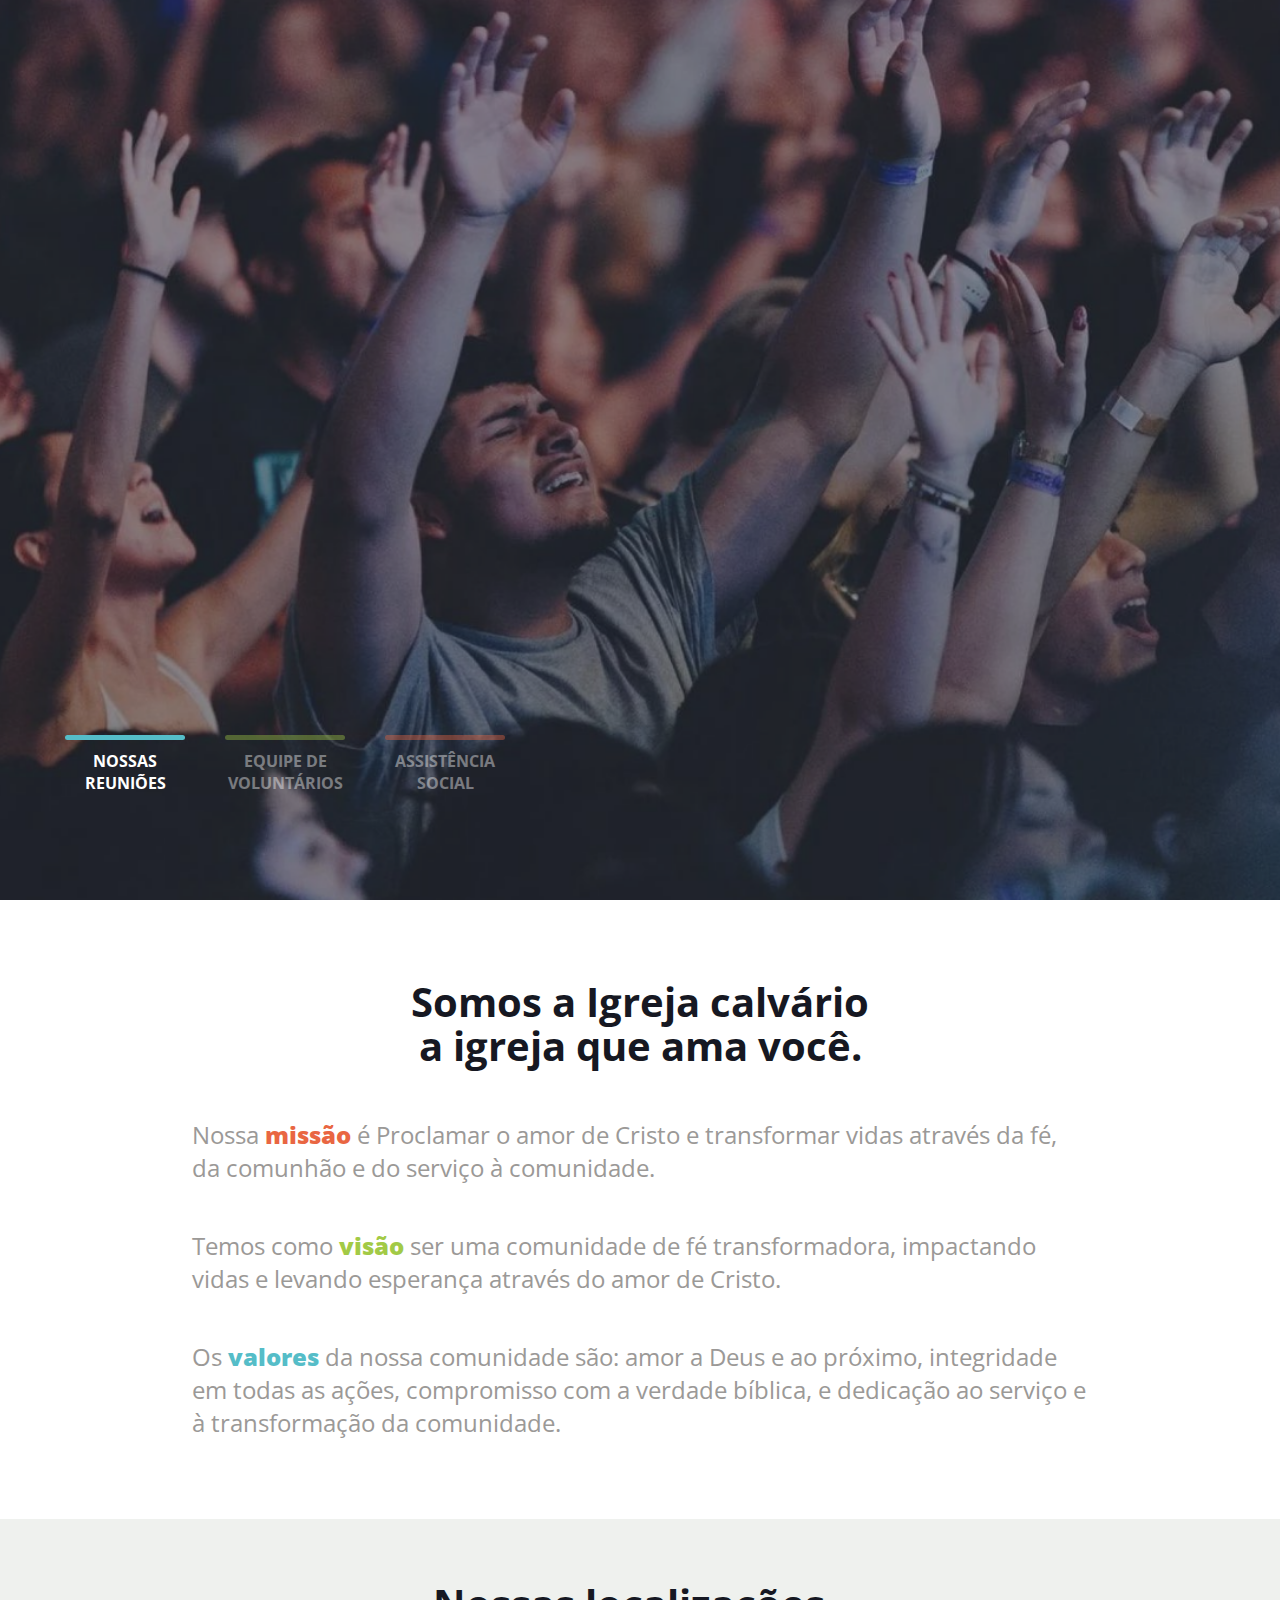
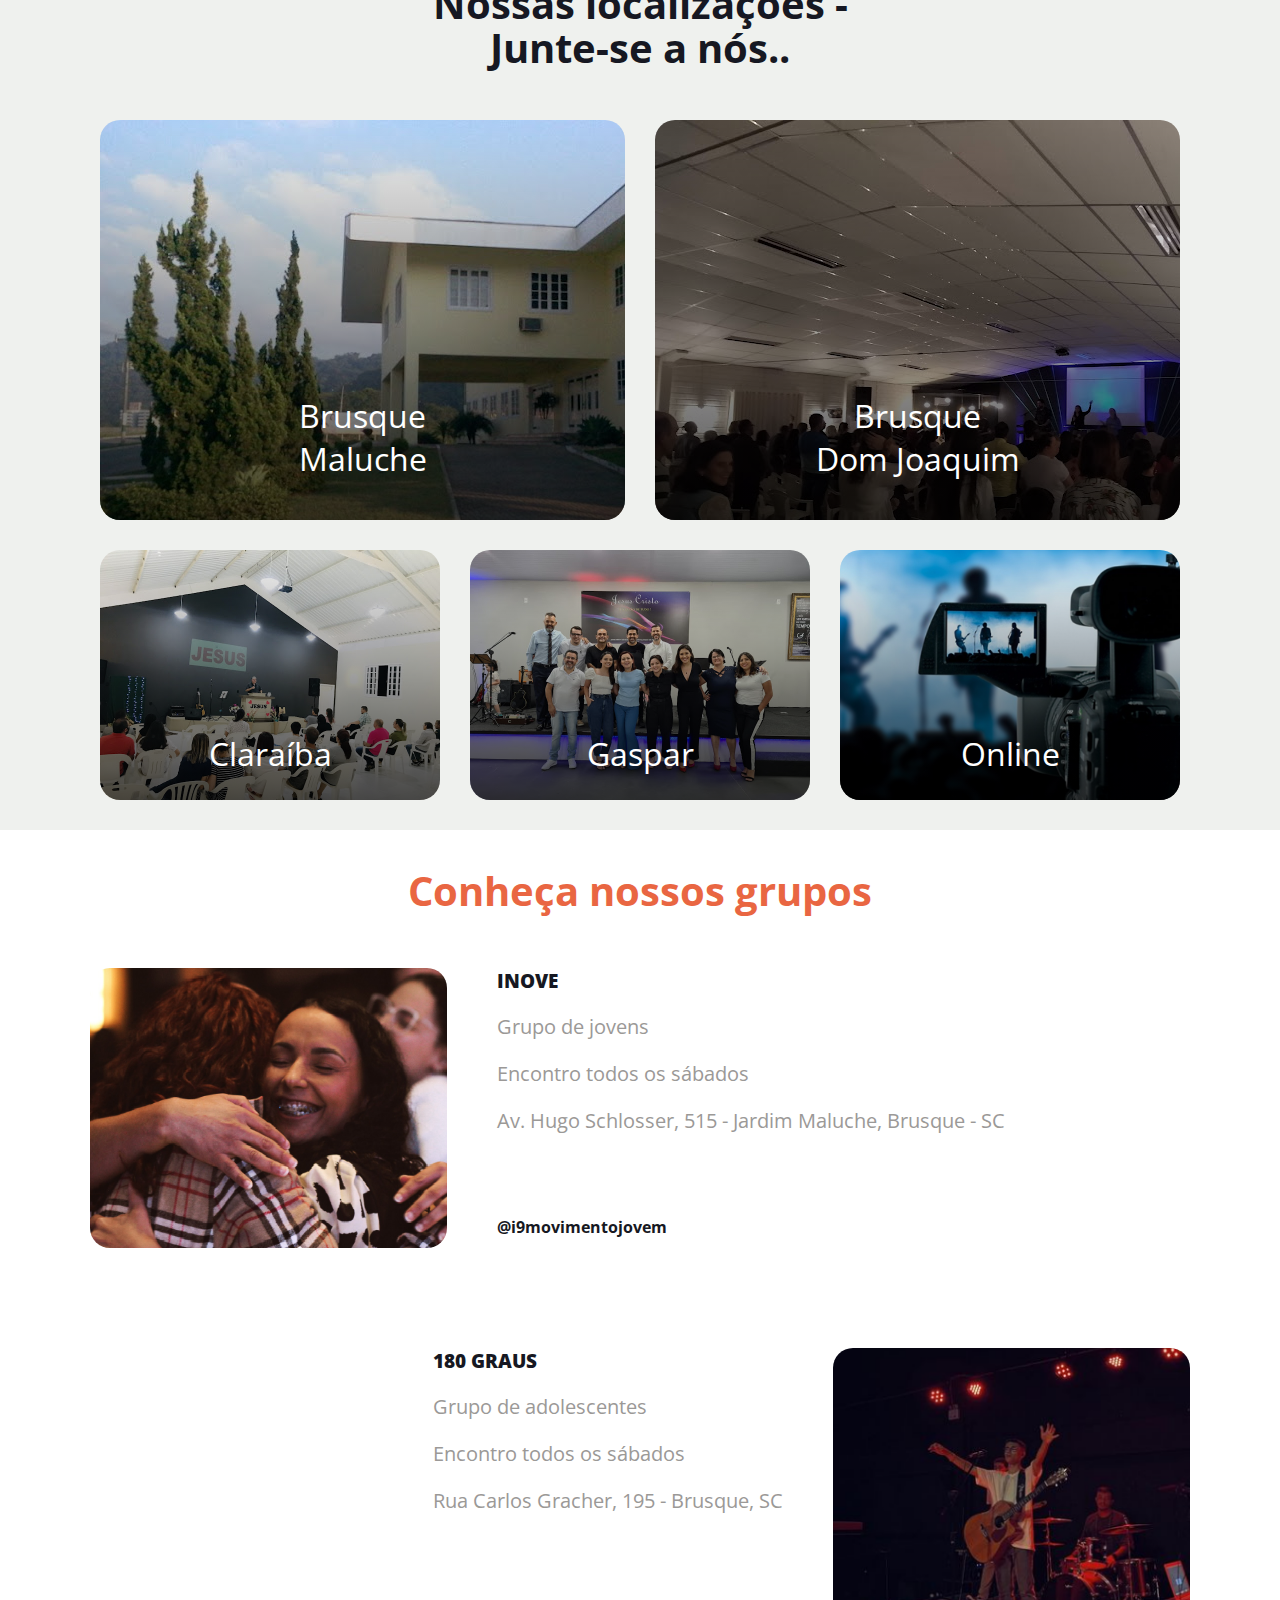
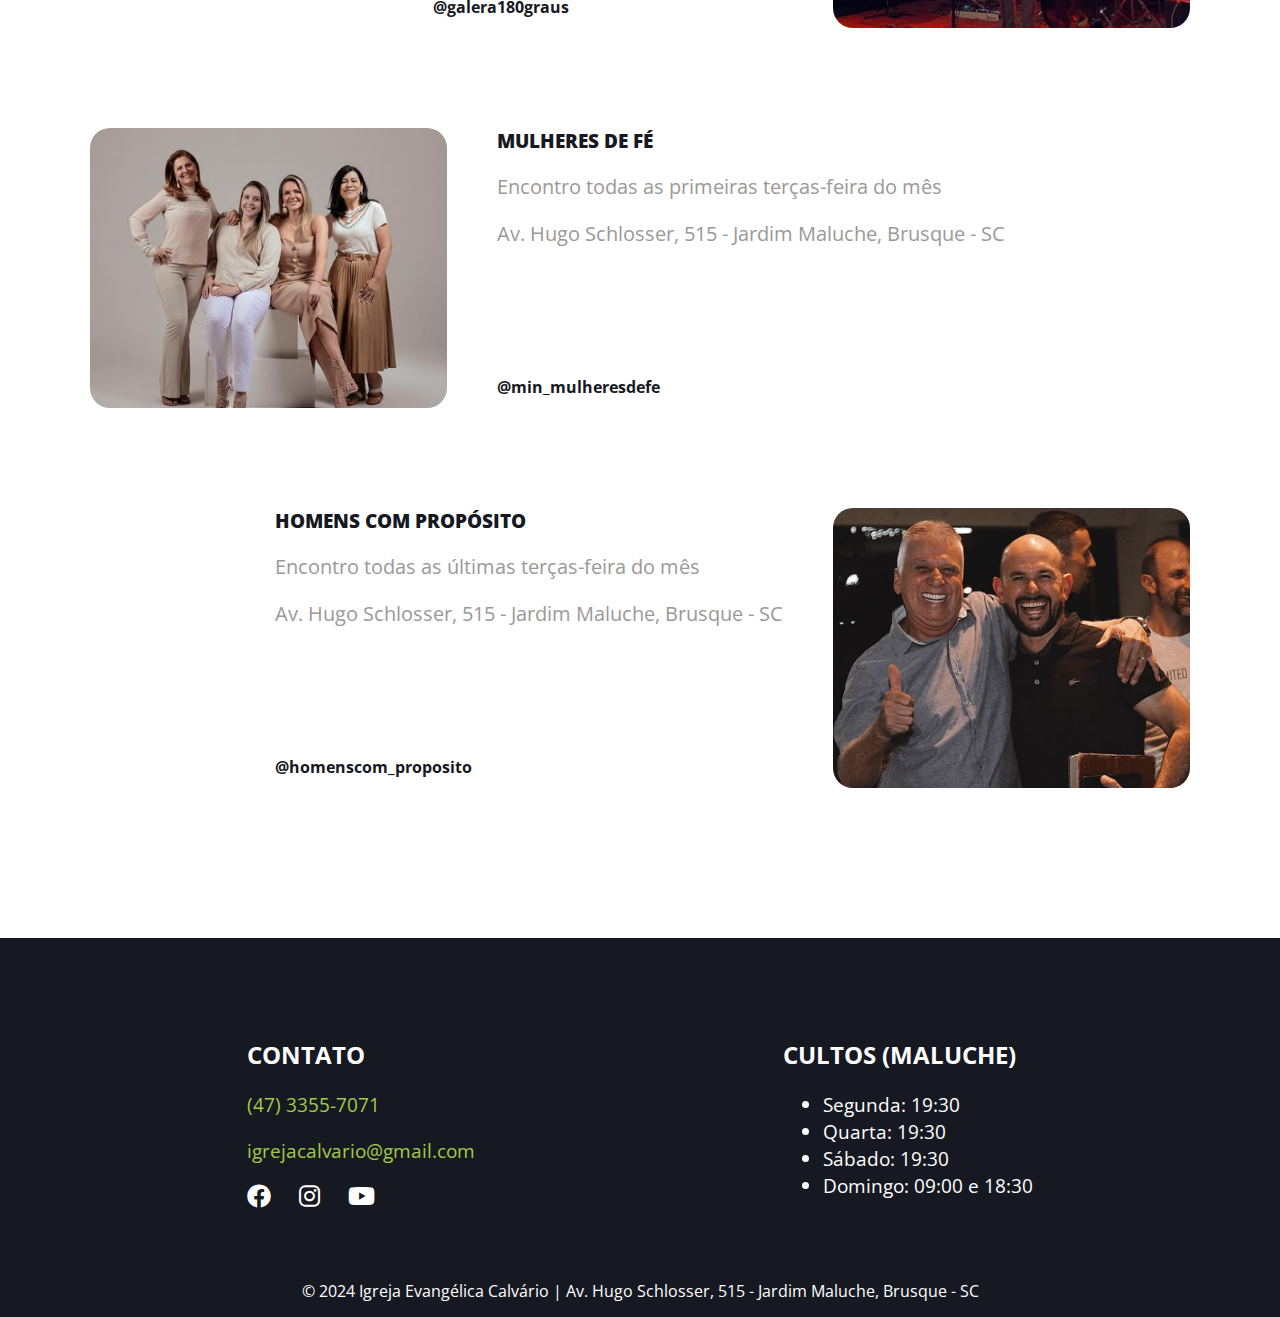
==== index.html @ d0a1f624 "first commit" ====
<!DOCTYPE html>
<html lang="pt-br">
<head>
    <meta charset="UTF-8">
    <meta name="viewport" content="width=device-width, initial-scale=1.0">
    <title>Igrja Calvário</title>

    <link rel="stylesheet" href="https://cdnjs.cloudflare.com/ajax/libs/font-awesome/6.0.0-beta3/css/all.min.css">

    <link rel="shortcut icon" href="./assets/images/logo-removebg-preview (1).png" type="image/x-icon">

    <link rel="preconnect" href="https://fonts.googleapis.com">
    <link rel="preconnect" href="https://fonts.gstatic.com" crossorigin>
    <link href="https://fonts.googleapis.com/css2?family=Open+Sans:ital,wght@0,300..800;1,300..800&display=swap" rel="stylesheet">

    <link rel="stylesheet" href="style.css">
</head>
<body onload="clickButtons()">
    <div class="carousel active">
        <header class="navbar">
            <a href="./index.html">
                <img src="./assets/images/logo-removebg-preview (1).png" alt="logo da igreja calvário">
            </a>

            <div>
                <a href="./give.html">CONTRIBUA</a>
                <a href="./involved.html">ENVOLVA-SE</a>
                <a href="./contact.html">CONTATO</a>
            </div>
        </header>

        
        <div class="list">
            <div id="slide1" class="item show active">
                <img src="./assets/images/banners/praising.png" alt="Pessas louvando a Deus">
                <div class="content">
                    <h1>Cultue conosco em uma de <br> nossas localizações</h1>
                    <div class="button blue">
                        <a href="#locations">NOSSOS CULTOS</a>
                    </div>
                </div>
            </div>
            <div id="slide2" class="item">
                <img src="./assets/images/banners/volunteers.png" alt="Voluntários da igreja orando antes de começar o culto">
                <div class="content">
                    <h1>Faça parte de nossa equipe <br> de volutários</h1>
                    <div class="button green">
                        <a href="./volunteers.html">VOLUTARIE-SE AGORA</a>
                    </div>
                </div>
            </div>
            <div id="slide3" class="item">
                <img src="./assets/images/banners/social-assistence.png" alt="Foto da assistência social da igreja calvário">
                <div class="content">
                    <h1>Nossa assistência social já <br> ajuda mais de 100 famílias </h1>
                    <div class="button orange">
                        <a href="">SAIBA COMO AJUDAR</a>
                    </div>
                </div>
            </div>
        </div>
        
        <div class="indicators">
            <div id="1" class="high-opacity">
                <div class="line blue"></div>
                <p>NOSSAS <br> REUNIÕES</p>
            </div>
            <div id="2" class="low-opacity">
                <div class="line green"></div>
                <p>EQUIPE DE <br> VOLUNTÁRIOS</p>
            </div>
            <div id="3" class="low-opacity">
                <div class="line orange"></div>
                <p>ASSISTÊNCIA <br> SOCIAL</p>
            </div>
        </div>
    </div>

    <section class="about">
        <h2>Somos a Igreja calvário <br> a igreja que ama você.</h2>

        <div>
            <p>
                Nossa <span class="orange-word">missão</span> é Proclamar o amor de Cristo e transformar vidas através da fé, da comunhão e do serviço à comunidade.
            </p>
            <p>
                Temos  como <span class="green-word">visão</span> ser uma comunidade de fé transformadora, impactando vidas e levando esperança através do amor de Cristo.
            </p>
            <p>
                Os <span class="blue-word">valores</span>  da nossa comunidade são: amor a Deus e ao próximo, integridade em todas as ações, compromisso com a verdade bíblica, e dedicação ao serviço e à transformação da comunidade.
            </p>
        </div>
    </section>

    <section id="locations" class="locations">
        <h2>Nossas localizações - <br> Junte-se a nós..</h2>

        
        <div class="big-images-container" onclick="goTo('./maluche.html')">
            <div class="maluche">
                <address>Brusque <br> Maluche</address>
            </div>
            <div class="dom">
                <address>Brusque <br> Dom Joaquim</address>
            </div>
        </div>

        <div class="little-images-container">
            <div class="claraiba">
                <address>Claraíba</address>
            </div>
            <div class="gaspar">
                <address>Gaspar</address>
            </div>
            <div class="online">
                <address>Online</address>
            </div>
        </div>
    </section>

    <section class="groups">
        <h2>Conheça nossos grupos</h2>

        <div class="item to-left">
            <img src="./assets/images/inove/hug.png" alt="jovens se abraçando">

            <div class="content">
                <h3>INOVE</h3>
                <p>Grupo de jovens</p>
                <p>Encontro todos os sábados</p>
                <p>Av. Hugo Schlosser, 515 - Jardim Maluche, Brusque - SC</p>
                <a href="https://www.instagram.com/i9movimentojovem/" target="_blank">@i9movimentojovem</a>
            </div>
        </div>

        <div class="item to-right">
            <div class="content">
                <h3>180 GRAUS</h3>
                <p>Grupo de adolescentes</p>
                <p>Encontro todos os sábados</p>
                <p>Rua Carlos Gracher, 195 - Brusque, SC</p>
                <a href="https://www.instagram.com/galera180graus/" target="_blank">@galera180graus</a>
            </div>
            <img style="object-position: center;" src="./assets/images/180/one.png" alt="jovens se abraçando">
        </div>

        <div class="item to-left">
            <img src="./assets/images/mulheres/one.png" alt="Mulheres reunidas">

            <div class="content">
                <h3>MULHERES DE FÉ</h3>
                <p>Encontro todas as primeiras terças-feira do mês</p>
                <p>Av. Hugo Schlosser, 515 - Jardim Maluche, Brusque - SC</p>
                <a href="https://www.instagram.com/min_mulheresdefe" target="_blank">@min_mulheresdefe</a>
            </div>
        </div>

        <div class="item to-right">
            <div class="content">
                <h3>HOMENS COM PROPÓSITO</h3>
                <p>Encontro todas as últimas terças-feira do mês</p>
                <p>Av. Hugo Schlosser, 515 - Jardim Maluche, Brusque - SC</p>
                <a href="https://www.instagram.com/homenscom_proposito" target="_blank">@homenscom_proposito</a>
            </div>
            <img  src="./assets/images/homens/one.png" alt="Homens se abraçando">
        </div>
    </section>

    <footer>
        <div class="content-container">
            <div class="contacts">
                <h2>CONTATO</h2>
                <P>(47) 3355-7071</P>
                <P>igrejacalvario@gmail.com</P>
                <div class="social-media">
                    <a href="https://www.facebook.com/igrejacalvario/" target="_blank">
                        <i class="fa-brands fa-facebook"></i>
                    </a>
                    <a href="https://www.instagram.com/igreja_calvario/" target="_blank">
                        <i class="fab fa-instagram"></i>
                    </a>
                    <a href="https://www.youtube.com/c/IECALV%C3%81RIO" target="_blank">
                        <i class="fa-brands fa-youtube"></i>
                    </a>
                </div>
            </div>
            <div class="meetings">
                <h2>CULTOS (MALUCHE)</h2>
                <ul>
                    <li>Segunda: 19:30</li>
                    <li>Quarta: 19:30</li>
                    <li>Sábado: 19:30</li>
                    <li>Domingo: 09:00 e 18:30</li>
                </ul>
            </div>
        </div>

        <p class="copy">&copy; 2024 Igreja Evangélica Calvário | Av. Hugo Schlosser, 515 - Jardim Maluche, Brusque - SC</p>
    </footer>

    <script src="script.js"></script>
</body>
</html>
---- style.css ----
body {
    margin: 0px;
    padding: 0px;
    font-family: "Open Sans", sans-serif;
}

html {
    scroll-behavior: smooth;
}

/* Carousel */
.carousel {
    width: 100%;
    height: 100vh;
}

.carousel .list {
    display: flex;
    transition: transform 0.3s ease;
}

.carousel .list .item {
    position: absolute;
    width: 100%;
    height: 100vh;
    box-sizing: border-box;
}

.carousel .list .item h1 {
    font-size: 3rem;
    opacity: 0;
    margin-bottom: 10px;
}
.carousel .list .item .button {
    opacity: 0;
}

.carousel .list .item img{
    width: 100%;
    object-fit: cover;
    height: 100vh;
    opacity: 0.3;
    transition: opacity 800ms;
}
.carousel .list .item.active img {
    opacity: 1;
}

.carousel .list .item .content {
    position: absolute;
    top: 30%;
    width:max-content;
    margin-left: 65px;
    color: #fff;
}

.active h1 {
    transform: translateY(50px);
    opacity: 0;
    animation: showContent 0.5s 0.5s linear 1 forwards;
}
.active .button {
    opacity: 0;
    transform: translateY(50px);
    animation: showContent 0.5s 0.8s linear 1 forwards;
}
@keyframes showContent {
    to {
        opacity: 1;
        transform: translateY(0);
    }
}

.carousel .list .item .button {
    width: fit-content;
    border-radius: 15px;
}
.carousel .list .item .button.blue:hover{
    background-color: #55bcc89d;
}
.carousel .list .item .button.green:hover{
    background-color: #a2ca46c2;
}
.carousel .list .item .button.orange:hover{
    background-color: #e96642be;
}

.carousel .list .item .button a {
    color: #fff;
    text-decoration: none;
    height: 100%;
    display: flex;
    align-items: center;
    justify-content: center;
    font-size: 1rem;
    font-weight: bold;
    padding: 20px 50px;
}

.carousel .navbar, .basic-header .navbar {
    position: absolute;
    z-index: 100;
    display: flex;
    align-items: center;
    justify-content: space-between;
    width: 100%;
    transform: translateY(-10px);
    opacity: 0;
    animation: navDown 0.3s 0.8s linear 1 forwards;
}
@keyframes navDown {
    to {
        transform: translateY(0);
        opacity: 1;
    }
}

.carousel .navbar a, .basic-header .navbar a {
    color: white;
    text-decoration: none;
    margin-right: 90px;
    font-weight: 800;
    transition: color 0.3s ease;
}
.carousel .navbar a:hover, .basic-header .navbar a:hover {
    color: #e96642;
}

.carousel .navbar img, .basic-header .navbar img {
    width: 140px;
    margin-left: 60px;
}

/* Indicators */

.indicators {
    position: absolute;
    bottom: 10%;
    display: flex;
    margin-left: 65px;
    z-index: 100;
}

.indicators > div {
    margin-right: 40px;
    text-align: center;
    cursor: pointer;
}
.indicators > div:hover {
    opacity: 1;
}

.indicators p {
    color: #fff;
    margin-top: 10px;
    font-weight: bold;
}

.indicators .line {
    width: 120px;
    height: 5px;
    border-radius: 15px;
}

/* Details */
.blue {
    background-color: #55bdc8;
    transition: background-color 0.3s ease;
}
.green {
    background-color: #a2ca46;
    transition: background-color 0.3s ease;
}
.orange {
    background-color: #e96642;
    transition: background-color 0.3s ease;
}

.blue-word {
    color: #55bdc8;
}
.green-word {
    color: #a2ca46;
}
.orange-word {
    color: #e96642;
}

.show {
    position: absolute;
    z-index: 90;
}

.low-opacity {
    opacity: 0.4;
    transition: opacity 0.3s ease;
}
.high-opacity {
    opacity: 1;
}

/* About */

.about {
    width: 70%;
    margin: 80px auto;
}

.about h2 {
    text-align: center;
    font-size: 2.5rem;
    line-height: 1.1;
    animation: appear linear 1 forwards;
    animation-duration: 0.8s;
    animation-timeline: view();
    animation-range: entry 0% cover 30%;
    margin-bottom: 50px;
    color: #161822;
}

.about > div {
    animation: appear linear;
    animation-timeline: view();
    animation-range: entry 0% cover 20%; 
    animation-duration: 0.8;
}

.about p {
    font-size: 1.5rem;
    margin-bottom: 45px;
    animation: appear linear;
    animation-duration: 0.8s;
    animation-timeline: view();
    animation-range: entry 0% cover 20%; 
    color: #9b9997;
}

.about span {
    font-weight: 800;
}

@keyframes appear {
    from {
        transform: translateY(150px);
        opacity: 0.5;
    }

    to {
        transform: translateY(0);
        opacity: 1;
    }
}



/* Locations */ 
.locations {
    background-color: #eff1ee;
    padding: 30px 100px;
}

.locations > div > div {
    position: relative;
    cursor: pointer;
}

.locations > div > div::before {
    content: '';
    position: absolute;
    top: 0;
    left: 0;
    width: 100%;
    height: 100%;
    background: linear-gradient(to top, rgba(0, 0, 0, 0.7), rgba(0, 0, 0, 0)); /* Sombra forte embaixo, diminuindo para cima */
    z-index: 1; /* Coloca a sombra acima da imagem de fundo */
    pointer-events: none; /* Permite interações com os elementos abaixo */
    border-radius: 20px;
}

.locations > div > div:hover::before {
    background: linear-gradient(to top, rgba(0, 0, 0, 0.74), rgba(0, 0, 0, 0.329));
}

.locations address {
    position: absolute;
    bottom: 10%;
    color: #fff;
    font-size: 2rem;
    text-align: center;
    font-family: "Open Sans", sans-serif;
    font-style: normal;
    width: 100%;
    z-index: 2;
}

.locations h2 {
    text-align: center;
    font-size: 2.5rem;
    line-height: 1.1;
    animation: appearLocations 1s linear 1 forwards; /* Aumentando a duração e usando ease-in-out */
    animation-timeline: view();
    animation-range: entry 0% cover 50%;
    margin-bottom: 50px;
    color: #161822;
}
@keyframes appearLocations {
    from {
        opacity: 0;
        transform: scale(0) translateY(150px);
    }
    to {
        opacity: 1;
        transform: scale(1) translateY(0);
    }
}

.locations .big-images-container {
    display: flex;
    gap: 30px;
    animation: appearLocations 1s linear 1 forwards; /* Aumentando a duração e usando ease-in-out */
    animation-timeline: view();
    animation-range: entry 0% cover 40%;
}
.locations .big-images-container .maluche {
    background-image: url('./assets/images/igrejas/maluche.jpg');
    height: 400px;
    width: 50%;
    border-radius: 20px;
}
.locations .big-images-container .dom {
    background-image: url('./assets/images/igrejas/dom-joaquim.jpg');
    height: 400px;
    width: 50%;
    border-radius: 20px;
}

.locations .little-images-container {
    display: flex;
    margin-top: 30px;
    gap: 30px;
    animation: appearLocations 5s cubic-bezier(0.65, 0, 0.35, 1) 1 forwards; /* Aumentando a duração e usando ease-in-out */
    animation-timeline: view();
    animation-range: entry 0% cover 20%;
}
.locations .little-images-container .claraiba {
    background-image: url('./assets/images/igrejas/claraiba.jpeg');
    height: 250px;
    width: 33%;
    background-position: top center; /* Alinha a imagem ao topo e ao centro horizontalmente */
    background-size: cover;
    border-radius: 20px;
}
.locations .little-images-container .gaspar {
    background-image: url('./assets/images/igrejas/gaspar.jpg');
    height: 250px;
    width: 33%;
    background-position: top center; /* Alinha a imagem ao topo e ao centro horizontalmente */
    background-size: cover;
    border-radius: 20px;
}
.locations .little-images-container .online {
    background-image: url('./assets/images/igrejas/online.png');
    height: 250px;
    width: 33%;
    background-position: top center; /* Alinha a imagem ao topo e ao centro horizontalmente */
    background-size: cover;
    border-radius: 20px;
}

/* Groups */
.groups {
    padding-bottom: 50px;
}

.groups h2 {
    text-align: center;
    font-size: 2.5rem;
    animation: appearLocations 1s linear 1 forwards; /* Aumentando a duração e usando ease-in-out */
    animation-timeline: view();
    animation-range: entry 0% cover 5%;
    margin-bottom: 50px;
    color: #e96642;
}

.groups .item {
    display: flex;
    gap: 50px;
    position: relative;
    margin-bottom: 100px;
}

.groups .item img {
    width: 30%;
    object-fit: cover;
    object-position: top;
    height: 280px;
    border-radius: 20px;
}

.groups .item h3 {
    font-weight: 800;
    margin-top: 0px;
    color: #161822;
}

.groups .item a {
    color: #161822;
    text-decoration: none;
    font-weight: bold;
    position: absolute;
    bottom: 10px;
}

.groups p {
    font-size: 20px;
    color: #9b9997;
}

.to-left {
    justify-content: start;
    padding-left: 7%;
    animation: fromTheLeft 1s ease-in-out 1 forwards; /* Aumentando a duração e usando ease-in-out */
    animation-timeline: view();
    animation-range: entry 0% cover 25%;
}
@keyframes fromTheLeft {
    from {
        transform: translateX(-500px);
        opacity: 0;
    }
    to {
        transform: translateX(0);
        opacity: 1;
    }
}

.to-right {
    justify-content: end;
    padding-right: 7%;
    animation: fromTheRight 1s ease-in-out 1 forwards; /* Aumentando a duração e usando ease-in-out */
    animation-timeline: view();
    animation-range: entry 0% cover 25%;
}
@keyframes fromTheRight {
    from {
        opacity: 0;
        transform: translateX(500px);
    }
    to {
        opacity: 1;
        transform: translateX(0);
    }
}

/* Footer */
footer {
    background-color: #161822;
    color: #fff;  
    margin-bottom: 0px;
    padding-top: 80px;
    padding-bottom: 80px;
}

footer a {
    text-decoration: none;
}

footer .content-container p, footer li {
    font-size: 1.2rem;
}

footer .content-container .contacts p {
    color: #a2ca46;
}

footer .copy {
    margin: 0px;
    text-align: center;
    transform: translateY(65px);
}

footer .content-container {
    display: flex;
    width: 80%;
    margin: auto;
    gap: 30%;
    justify-content: center;
}

footer .content-container i {
    color: #fff;
    font-size: 24px;
    margin-right: 24px;
}

/* Give */
.give-header {
    background-image: url('./assets/images/fundos/give.png');
    background-size: cover; /* Comportamento semelhante ao object-fit: cover */
    background-position: center; /* Centraliza a imagem */
    background-repeat: no-repeat; /* Evita a repetição da imagem */
    height: 98vh; 
    position: relative;
    opacity: 0.8;
    animation: growOpacity 1s ease-in-out 1 forwards;
}

@keyframes growOpacity {
    to {
        opacity: 1;
    }
}

.basic-header p {
    /*position: absolute;
    top: 35%;*/
    color: #fff;
    width: 60%;
    /*text-align: center;*/
    font-size: 1.8rem;
    /*left: 50%;*/
    /*transform: translate(-50%, 50px); */
    line-height: 2.5rem;
    /*opacity: 0;
    animation: showContentGive 0.5s 0.5s linear 1 forwards;*/
    margin-top: 0px;
}
@keyframes showContentGive {
    to {
        opacity: 1;
        transform: translate(-50%, 0); /* Assegura que o translateX permaneça consistente */
    }
}

.basic-header h1 {
    /*position: absolute;*/
    /*bottom: 5%;*/
    color: #fff;
    /*left: 5%;*/
    font-size: 2rem;
    letter-spacing: 5px;
}

.basic-header .content a {
    text-decoration: none;
}

.basic-header .content {
    position: absolute;
    bottom: 5%;
    left: 5%;
    text-decoration: none;
    transform: translateY(50px);
    opacity: 0;
    animation: showContent 0.5s 0.5s linear 1 forwards;
}

/* Contribuition */
.contribuition h2,
.main-involved h2{
    text-align: center;
    font-size: 2.5rem;
    line-height: 1.1;
    animation: appearLocations 1s linear 1 forwards; /* Aumentando a duração e usando ease-in-out */
    animation-timeline: view();
    animation-range: entry 0% cover 30%;
    margin-bottom: 50px;
    color: #161822;
}

.contribuition > p {
    font-size: 1.4rem;
    animation: appearLocations 1s linear 1 forwards; /* Aumentando a duração e usando ease-in-out */
    animation-timeline: view();
    animation-range: entry 0% cover 20%;
    color: #9b9997;
    width: 80%;
    margin: 20px auto;
}

.pix-container {
    display: flex;
    align-items: start;
    height: max-content;
    justify-content: center;
    gap: 40px;
    margin-bottom: 5%;
    margin-top: 5%;
    color: #161822;
    animation: appearLocations 1s linear 1 forwards; /* Aumentando a duração e usando ease-in-out */
    animation-timeline: view();
    animation-range: entry 0% cover 20%;
}

.pix-container h3 {
    margin-top: 0px;
    font-size: 2rem;
}

.pix-container img {
    width: 300px;
    height: 300px;
}

.pix-container p {
    font-size: 1.3rem;
}

/* Involved */
.involved-header {
    background-image: url('./assets/images/fundos/involved.png');
    background-size: cover; /* Comportamento semelhante ao object-fit: cover */
    background-position: center; /* Centraliza a imagem */
    background-repeat: no-repeat; /* Evita a repetição da imagem */
    height: 98vh; 
    position: relative;
    animation: growOpacity 1s ease-in-out 1 forwards;
}

/* Involved */
.main-involved {
    background-color: #fff;
    padding-bottom: 60px;
}

.main-involved > p {
    font-size: 1.4rem;
    animation: appearLocations 1s linear 1 forwards; /* Aumentando a duração e usando ease-in-out */
    animation-timeline: view();
    animation-range: entry 0% cover 20%;
    color: #9b9997;
    width: 80%;
    margin: 0px auto 60px auto;
    text-align: center;
}

.main-involved .cards-container {
    display: flex;
    gap: 30px;
    justify-content: center;
    margin-bottom: 30px;
    height: 270px;
}

.main-involved .cards-container .card {
    background-color: #eff1ee;
    width: 300px;
    border-radius: 20px;
    box-shadow: 10px 10px 15px 0 rgba(0, 0, 0, 0.3);
    transition: transform 0.3s ease-in-out;
    height: 100%;
}
.main-involved .cards-container .card:hover {
    transform: translateY(-15px);
}

.main-involved .cards-container img {
    width: 100%;
    height: 150px;
    object-fit: cover;
    border-top-left-radius: 20px;
    border-top-right-radius: 20px;
}

.main-involved .cards-container .card h3,
.main-involved .cards-container .card p {
    padding-left: 20px;
    color: #161822;
}

/* Contato */
.contact-header {
    background-image: url('./assets/images/fundos/atendimento.png');
    background-size: cover; /* Comportamento semelhante ao object-fit: cover */
    background-position: center; /* Centraliza a imagem */
    background-repeat: no-repeat; /* Evita a repetição da imagem */
    height: 98vh; 
    position: relative;
    animation: growOpacity 1s ease-in-out 1 forwards;
}

.contact-informations {
    margin-left: 5%;
    padding-top: 60px;
    padding-bottom: 60px;
}

.contact-informations h2{
    font-size: 2.5rem;
    line-height: 1.1;
    margin-bottom: 50px;
    color: #161822;
}
.contact-informations p {
    color: #9b9997;
    font-weight: 600;
    font-size: 1.3rem;
}

.contact-p {
    position: absolute;
}

/* Volunteers */
.volunteers-header {
    background-image: url('./assets/images/fundos/voluntarios.png');
    background-size: cover; /* Comportamento semelhante ao object-fit: cover */
    background-position: center; /* Centraliza a imagem */
    background-repeat: no-repeat; /* Evita a repetição da imagem */
    height: 98vh; 
    position: relative;
    animation: growOpacity 1s ease-in-out 1 forwards;
}

#volunteers {
    padding-left: 10%;
}

#volunteers h2{
    font-size: 2.5rem;
    line-height: 1.1;
    margin-bottom: 10px;
    color: #161822;
}
#volunteers a {
    width: 200px;
}
#volunteers h3 {
    color: #e96642;
    margin-bottom: 0px;
    font-size: 1.6rem;
    transition: color 0.3s ease;
    width: max-content;
}
#volunteers h3:hover {
    color: #e9664298;
}

#volunteers a {
    text-decoration: none;
}

#volunteers p {
    color: #9b9997;
    font-weight: 600;
    font-size: 1.2rem;
}

#volunteers > p {
    margin-top: 5px;
    margin-bottom: 5px;
}

#volunteers ul p {
    margin-top: 5px;
}

#volunteers ul {
    padding-left: 0px;
    width: 70%;
    margin-top: 40px;
}

#volunteers li {
    list-style: none;
    margin-bottom: 40px;
}

#volunteer-informations {
    background-color: #161822;
    color: #fff;
    padding: 2% 10%;
    margin-bottom: 2px;
}
#volunteer-informations .item  {
    display: flex;
    flex-direction: column;
    margin-bottom: 30px;
}
#volunteer-informations label {
    font-size: 1.5rem;
}
#volunteer-informations input, select {
    width: 500px;
    box-sizing: border-box;
    height: 30px;
    font-size: 1.2rem;
    padding: 5px;
    border-radius: 10px;
    border: none;
    margin-top: 5px;
}
#volunteer-informations h2 {
    font-size: 2rem;
}

#volunteer-informations button {
    background-color: #e96642;
    color: #fff;
    padding: 10px 40px;
    border: none;
    border-radius: 20px;
    font-size: 1rem;
}
#volunteer-informations button:hover {
    background-color: #ebc7bc;
    color: #161822;
}

/* Maluche */
.maluche-header {
    background-image: url('./assets/images/fundos/maluchebg.png');
    background-size: cover; /* Comportamento semelhante ao object-fit: cover */
    background-position: center; /* Centraliza a imagem */
    background-repeat: no-repeat; /* Evita a repetição da imagem */
    height: 98vh; 
    position: relative;
    animation: growOpacity 1s ease-in-out 1 forwards;
}

.schedule {
    padding-bottom: 50px;
}

.schedule h2, .history h2 {
    font-size: 2.5rem;
    margin-bottom: 10px;
    color: #161822;
    text-align: center;
}

.schedules-container {
    display: flex;
    justify-content: center;
    gap: 160px;
}

.schedules-container h3 {
    font-size: 2rem;
    color: #161822;
}

.schedules-container p, .history p {
    color: #9b9997;
    font-weight: 600;
    font-size: 1.2rem;
}

.history {
    padding: 40px 20%;
}

/* Pastor */
.pastor {
    background-color: #161822;
    padding: 40px 10%;
}

.pastor h2 {
    color: #e96642;
    font-size: 2.3rem;
}

.pastor p {
    color: #fff;
    width: 40%;
    font-size: 1.9rem;
}

.pastor .content {
    display: flex;
    justify-content: space-between;
    align-items: center;
}

.pastor .content img {
    width: 30%;
    height: 380px;
    object-fit: cover;
    border-radius: 20px;
    object-position: top;
}
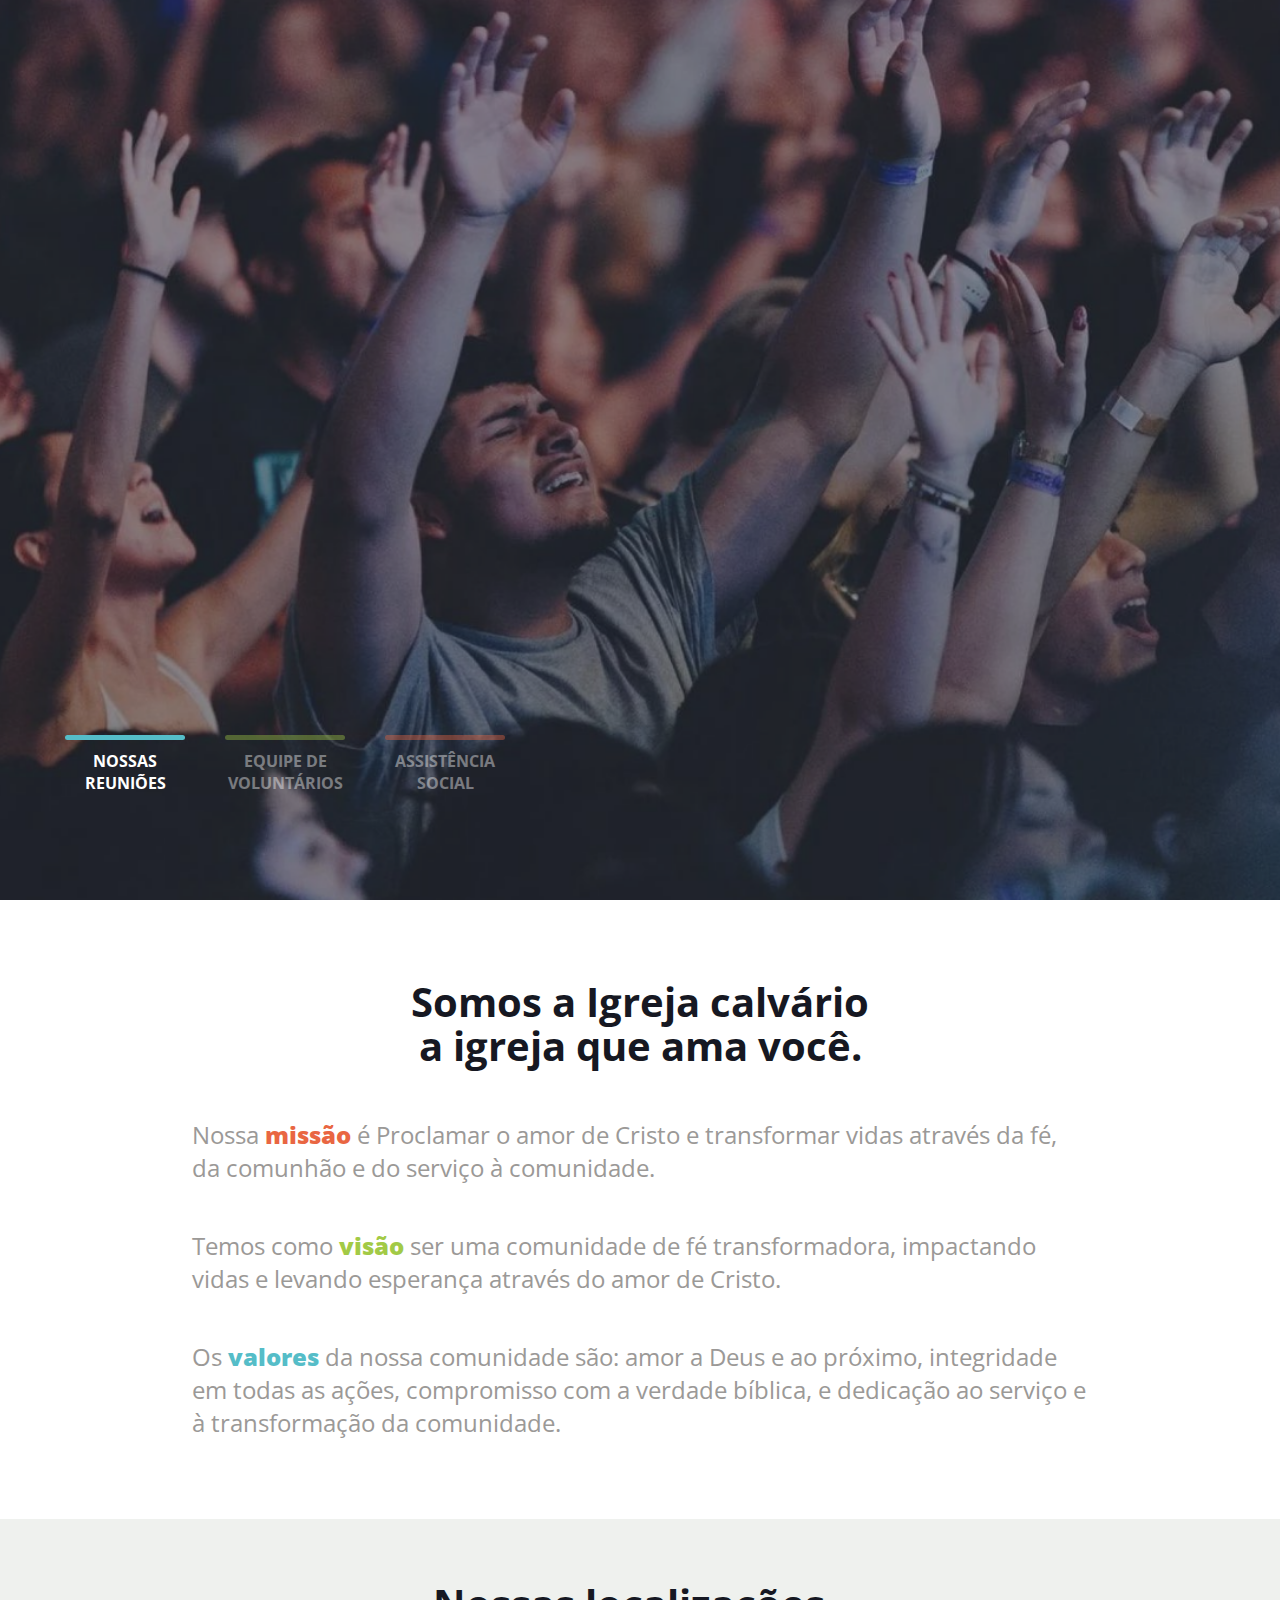
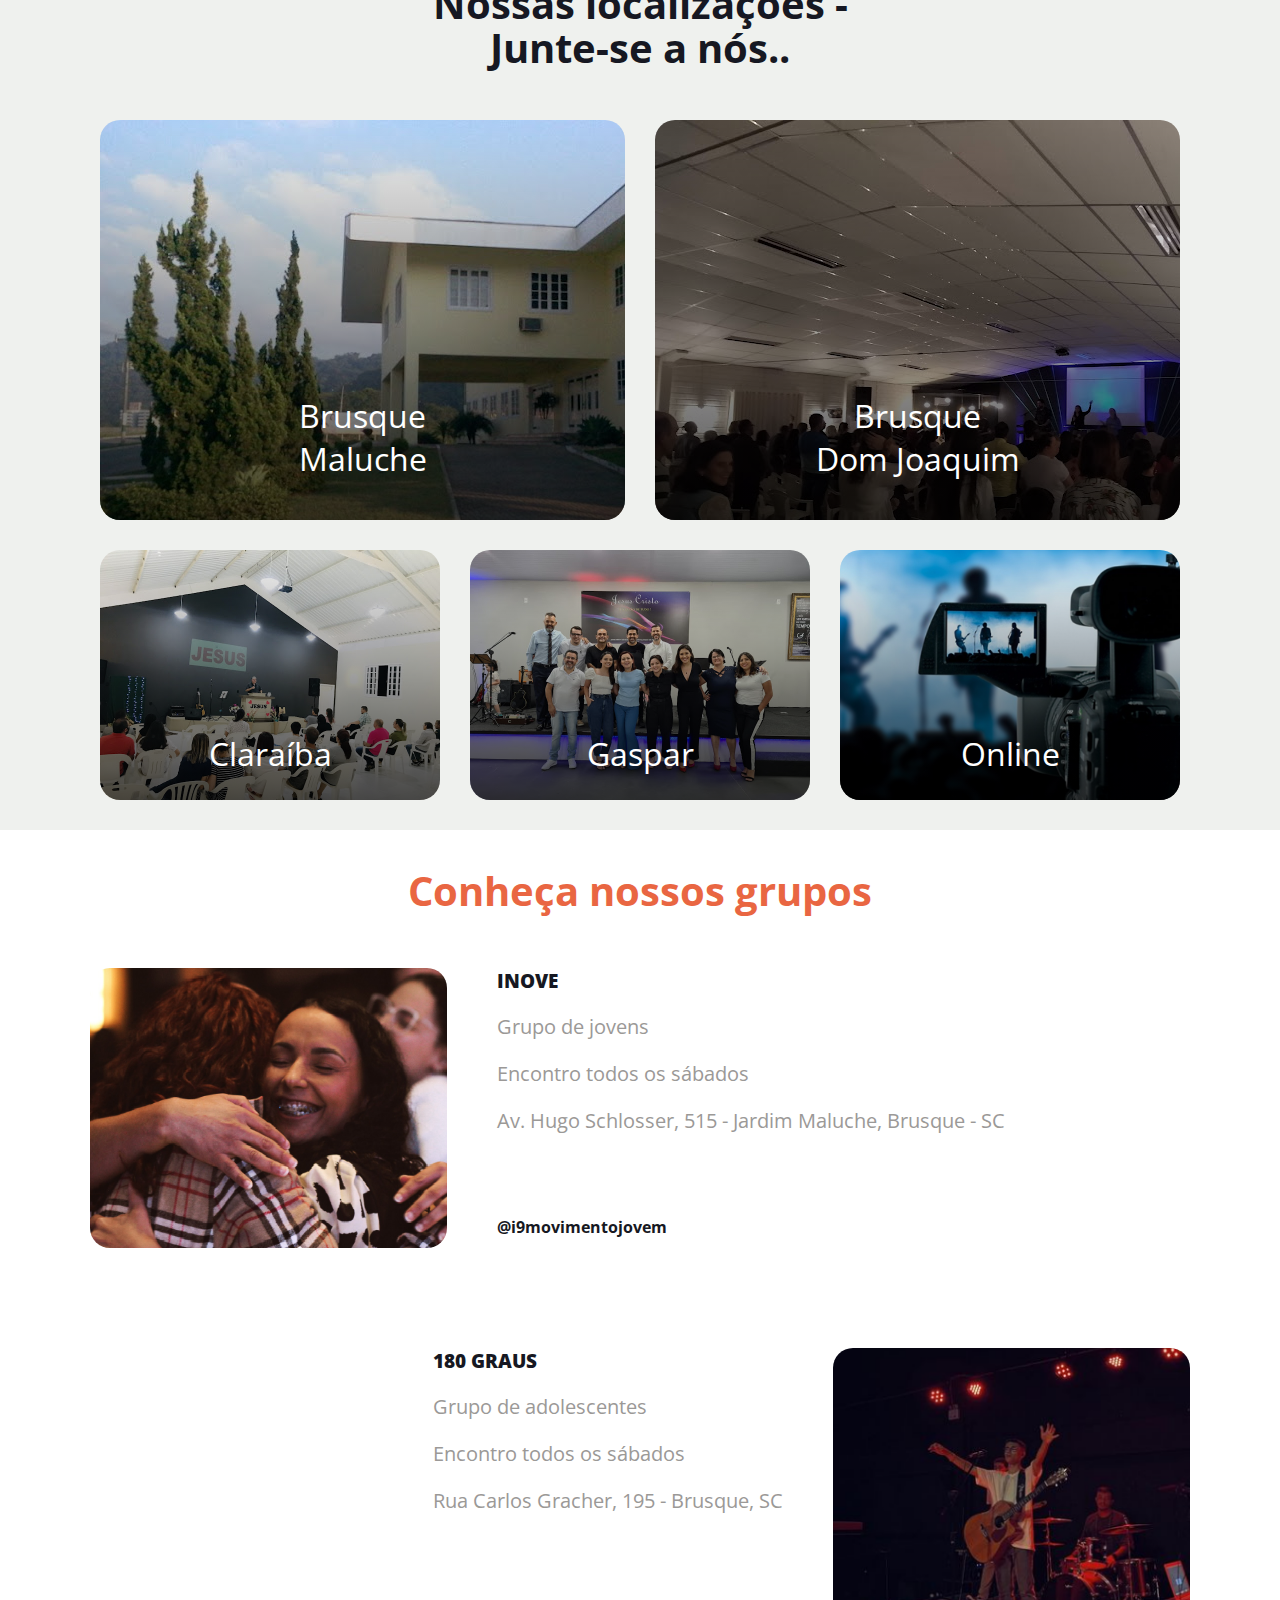
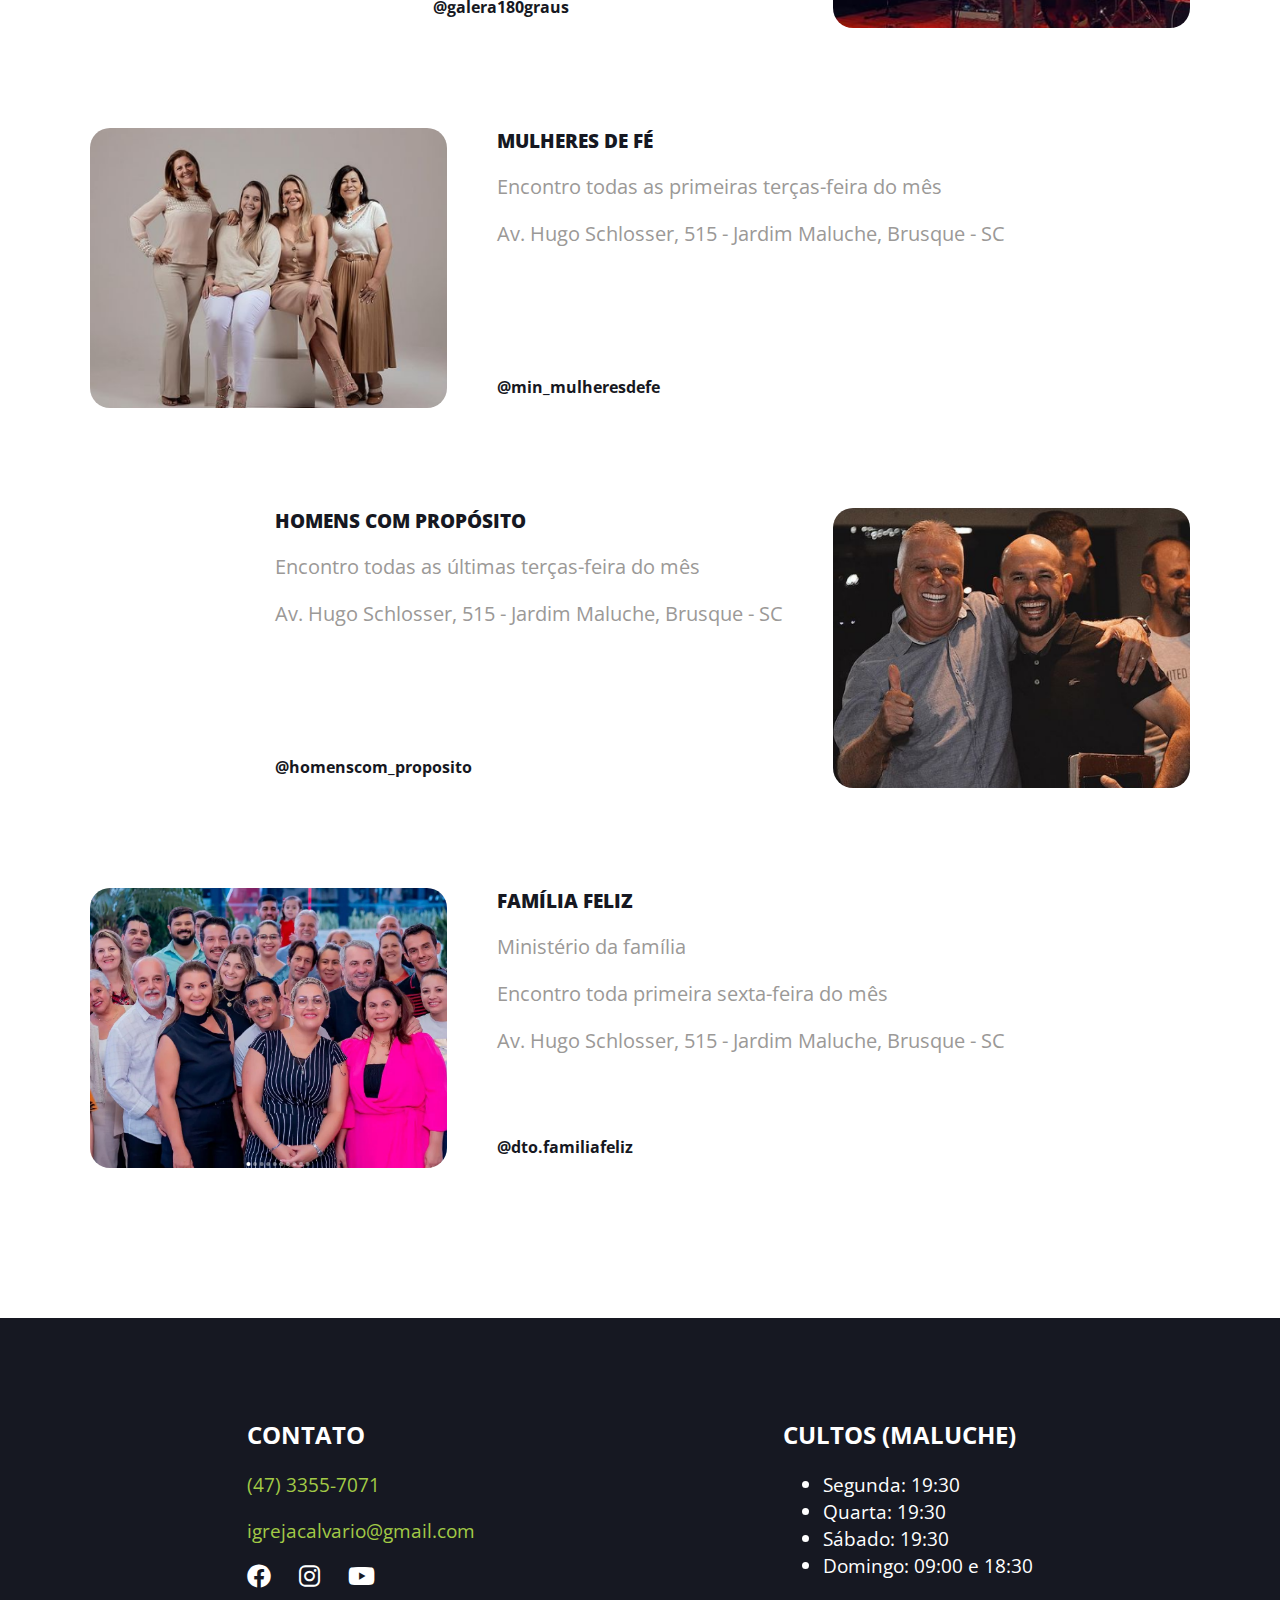
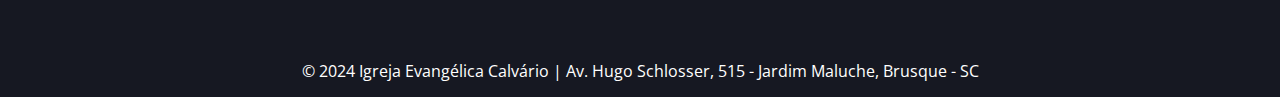
==== commit 8a635891: "add pages to each location" ====
--- a/index.html
+++ b/index.html
@@ -96,23 +96,23 @@
         <h2>Nossas localizações - <br> Junte-se a nós..</h2>
 
         
-        <div class="big-images-container" onclick="goTo('./maluche.html')">
-            <div class="maluche">
+        <div class="big-images-container">
+            <div class="maluche" onclick="goTo('./maluche.html')">
                 <address>Brusque <br> Maluche</address>
             </div>
-            <div class="dom">
+            <div class="dom" onclick="goTo('./domjoaquim.html')">
                 <address>Brusque <br> Dom Joaquim</address>
             </div>
         </div>
 
         <div class="little-images-container">
-            <div class="claraiba">
+            <div class="claraiba" onclick="goTo('./claraiba.html')">
                 <address>Claraíba</address>
             </div>
-            <div class="gaspar">
+            <div class="gaspar" onclick="goTo('./gaspar.html')">
                 <address>Gaspar</address>
             </div>
-            <div class="online">
+            <div class="online" onclick="goTo('./online.html')">
                 <address>Online</address>
             </div>
         </div>
@@ -163,6 +163,18 @@
                 <a href="https://www.instagram.com/homenscom_proposito" target="_blank">@homenscom_proposito</a>
             </div>
             <img  src="./assets/images/homens/one.png" alt="Homens se abraçando">
+        </div>
+
+        <div class="item to-left">
+            <img style="object-position: bottom;" src="./assets/images/familia/one.png" alt="Diversas famílias reunidas">
+
+            <div class="content">
+                <h3>FAMÍLIA FELIZ</h3>
+                <p>Ministério da família</p>
+                <p>Encontro toda primeira sexta-feira do mês</p>
+                <p>Av. Hugo Schlosser, 515 - Jardim Maluche, Brusque - SC</p>
+                <a href="https://www.instagram.com/dto.familiafeliz/" target="_blank">@dto.familiafeliz</a>
+            </div>
         </div>
     </section>
 
--- a/style.css
+++ b/style.css
@@ -874,9 +874,87 @@
 }
 
 .pastor .content img {
-    width: 30%;
-    height: 380px;
+    width: 40%;
+    height: 100%;
     object-fit: cover;
     border-radius: 20px;
     object-position: top;
+}
+
+/* dom-joaquim */
+.dom-joaquim-header {
+    background-image: url('./assets/images/fundos/dombg.png');
+    background-size: cover; /* Comportamento semelhante ao object-fit: cover */
+    background-position: center; /* Centraliza a imagem */
+    background-repeat: no-repeat; /* Evita a repetição da imagem */
+    height: 98vh; 
+    position: relative;
+    animation: growOpacity 1s ease-in-out 1 forwards;
+}
+
+/* Claraíba */
+.claraiba-header {
+    background-image: url('./assets/images/fundos/claraibabg.png');
+    background-size: cover; /* Comportamento semelhante ao object-fit: cover */
+    background-position: center; /* Centraliza a imagem */
+    background-repeat: no-repeat; /* Evita a repetição da imagem */
+    height: 98vh; 
+    position: relative;
+    animation: growOpacity 1s ease-in-out 1 forwards;
+}
+
+/* Gaspar */
+.gaspar-header {
+    background-image: url('./assets/images/fundos/gasparbg.png');
+    background-size: cover; /* Comportamento semelhante ao object-fit: cover */
+    background-position: center; /* Centraliza a imagem */
+    background-repeat: no-repeat; /* Evita a repetição da imagem */
+    height: 98vh; 
+    position: relative;
+    animation: growOpacity 1s ease-in-out 1 forwards;
+}
+
+/* Online */
+.online-header {
+    background-image: url('./assets/images/fundos/onlinebg.png');
+    background-size: cover; /* Comportamento semelhante ao object-fit: cover */
+    background-position: center; /* Centraliza a imagem */
+    background-repeat: no-repeat; /* Evita a repetição da imagem */
+    height: 98vh; 
+    position: relative;
+    animation: growOpacity 1s ease-in-out 1 forwards;
+}
+
+/* Church Location */
+.church-location {
+    display: flex;
+    flex-direction: column;
+    align-items: center;
+    padding-bottom: 60px;
+}
+
+.church-location h2 {
+    font-size: 2.5rem;
+    margin-bottom: 10px;
+    color: #161822;
+    text-align: center;
+}
+
+.church-location iframe {
+    align-content: center;
+}
+
+.history-video {
+    display: flex;
+    flex-direction: column;
+    align-items: center;
+    padding-bottom: 150px;
+    padding-top: 50px;
+}
+
+.history-video h2 {
+    font-size: 2.5rem;
+    margin-bottom: 50px;
+    color: #161822;
+    text-align: center;
 }